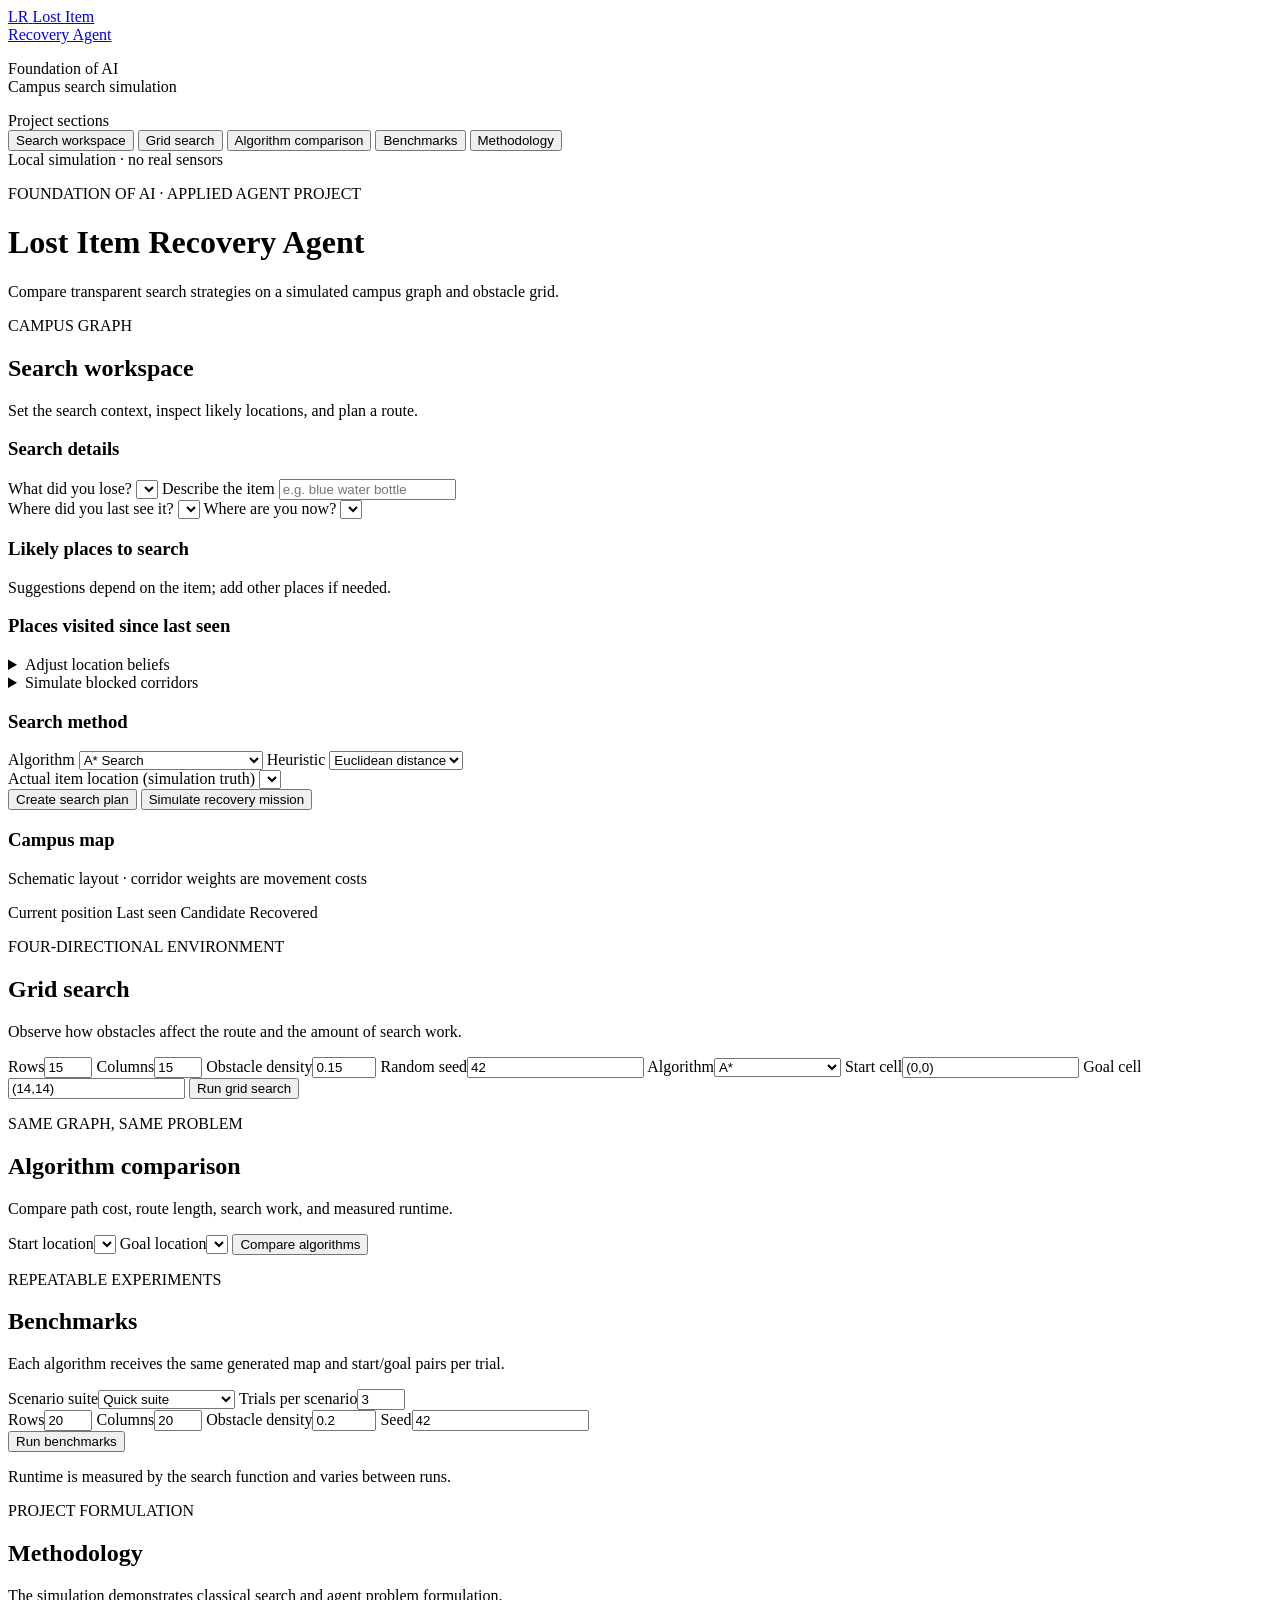
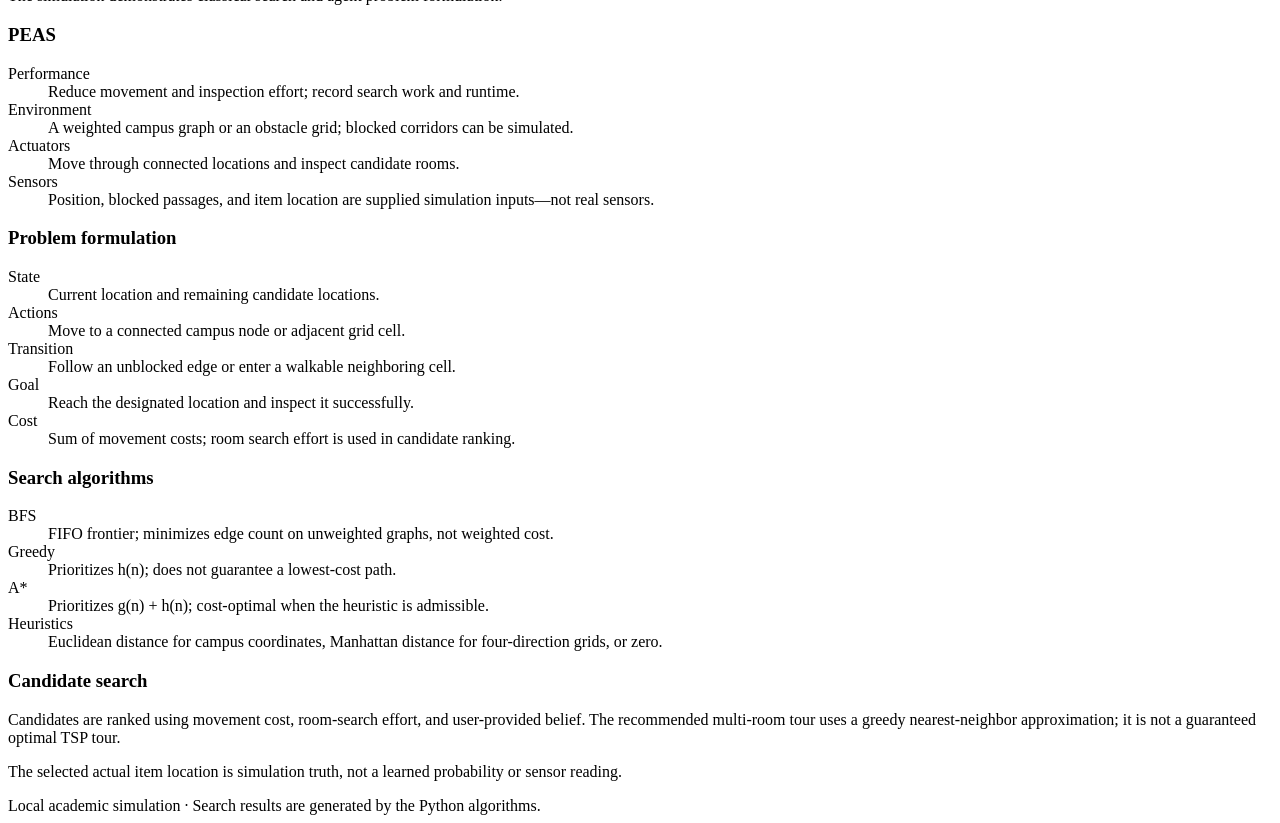
==== lost_item_agent/web/static/index.html @ 70382f89 "Replace Streamlit UI with Flask website Co-authored-by: Copilot <223556219+Copilot@users.noreply.git" ====
<!doctype html>
<html lang="en">
<head>
  <meta charset="utf-8">
  <meta name="viewport" content="width=device-width, initial-scale=1">
  <meta name="theme-color" content="#f4f6f3">
  <title>Lost Item Recovery Agent</title>
  <link rel="stylesheet" href="/static/styles.css">
  <script src="/static/app.js" defer></script>
</head>
<body>
  <div class="app-shell">
    <aside class="sidebar">
      <a class="brand" href="/" aria-label="Lost Item Recovery Agent home">
        <span class="brand-mark">LR</span>
        <span>Lost Item<br>Recovery Agent</span>
      </a>
      <p class="sidebar-caption">Foundation of AI<br>Campus search simulation</p>
      <span class="nav-label">Project sections</span>
      <nav class="primary-nav" aria-label="Project sections">
        <button class="nav-button active" data-page="search">Search workspace</button>
        <button class="nav-button" data-page="grid">Grid search</button>
        <button class="nav-button" data-page="comparison">Algorithm comparison</button>
        <button class="nav-button" data-page="benchmarks">Benchmarks</button>
        <button class="nav-button" data-page="methodology">Methodology</button>
      </nav>
      <div class="sidebar-foot">Local simulation · no real sensors</div>
    </aside>

    <main class="main-content">
      <header class="page-header">
        <div>
          <p class="eyebrow">FOUNDATION OF AI · APPLIED AGENT PROJECT</p>
          <h1>Lost Item Recovery Agent</h1>
          <p class="lead">Compare transparent search strategies on a simulated campus graph and obstacle grid.</p>
        </div>
      </header>

      <section class="page-section active" id="page-search">
        <div class="section-heading">
          <div><p class="eyebrow">CAMPUS GRAPH</p><h2>Search workspace</h2></div>
          <p>Set the search context, inspect likely locations, and plan a route.</p>
        </div>
        <div class="workspace-grid">
          <div class="card form-card">
            <form id="search-form">
              <div class="form-section">
                <h3>Search details</h3>
                <label>What did you lose?
                  <select id="item-category"></select>
                </label>
                <label id="custom-item-wrap" class="hidden">Describe the item
                  <input id="custom-item" type="text" placeholder="e.g. blue water bottle">
                </label>
                <div class="form-row">
                  <label>Where did you last see it?
                    <select id="last-seen"></select>
                  </label>
                  <label>Where are you now?
                    <select id="current-location"></select>
                  </label>
                </div>
              </div>
              <div class="form-section">
                <h3>Likely places to search</h3>
                <p class="field-help">Suggestions depend on the item; add other places if needed.</p>
                <div id="candidate-options" class="check-list"></div>
              </div>
              <div class="form-section">
                <h3>Places visited since last seen</h3>
                <div id="visited-options" class="check-list compact"></div>
              </div>
              <details class="form-section disclosure">
                <summary>Adjust location beliefs</summary>
                <p class="field-help">Manual beliefs only; these values are not learned by the system.</p>
                <div id="belief-options" class="belief-list"></div>
              </details>
              <details class="form-section disclosure">
                <summary>Simulate blocked corridors</summary>
                <p class="field-help">Blocked passages are removed from the graph for this run.</p>
                <div id="blocked-options" class="check-list compact"></div>
              </details>
              <div class="form-section">
                <h3>Search method</h3>
                <div class="form-row">
                  <label>Algorithm
                    <select id="search-algorithm">
                      <option value="astar">A* Search</option>
                      <option value="bfs">Breadth-First Search (BFS)</option>
                      <option value="greedy">Greedy Best-First Search</option>
                    </select>
                  </label>
                  <label>Heuristic
                    <select id="search-heuristic">
                      <option value="euclidean">Euclidean distance</option>
                      <option value="none">Null heuristic</option>
                    </select>
                  </label>
                </div>
                <label>Actual item location <span class="muted">(simulation truth)</span>
                  <select id="actual-location"></select>
                </label>
              </div>
              <div class="form-actions">
                <button class="button primary" type="button" id="plan-button">Create search plan</button>
                <button class="button secondary" type="button" id="mission-button">Simulate recovery mission</button>
              </div>
            </form>
          </div>
          <div class="card map-card">
            <div class="card-heading"><div><h3>Campus map</h3><p>Schematic layout · corridor weights are movement costs</p></div></div>
            <div id="campus-map" class="map-frame" aria-live="polite"></div>
            <div class="map-legend">
              <span><i class="legend-dot current"></i>Current position</span>
              <span><i class="legend-dot last-seen"></i>Last seen</span>
              <span><i class="legend-dot candidate"></i>Candidate</span>
              <span><i class="legend-dot recovered"></i>Recovered</span>
            </div>
          </div>
        </div>
        <div id="search-results" class="results-area"></div>
      </section>

      <section class="page-section" id="page-grid">
        <div class="section-heading">
          <div><p class="eyebrow">FOUR-DIRECTIONAL ENVIRONMENT</p><h2>Grid search</h2></div>
          <p>Observe how obstacles affect the route and the amount of search work.</p>
        </div>
        <div class="card">
          <form id="grid-form" class="grid-form">
            <label>Rows<input id="grid-rows" type="number" min="5" max="50" value="15"></label>
            <label>Columns<input id="grid-cols" type="number" min="5" max="50" value="15"></label>
            <label>Obstacle density<input id="grid-density" type="number" min="0" max="0.4" step="0.05" value="0.15"></label>
            <label>Random seed<input id="grid-seed" type="number" min="0" value="42"></label>
            <label>Algorithm<select id="grid-algorithm"><option value="astar">A*</option><option value="bfs">BFS</option><option value="greedy">Greedy Best-First</option></select></label>
            <label>Start cell<input id="grid-start" value="(0,0)"></label>
            <label>Goal cell<input id="grid-goal" value="(14,14)"></label>
            <button class="button primary" type="submit">Run grid search</button>
          </form>
        </div>
        <div id="grid-results" class="results-area"></div>
      </section>

      <section class="page-section" id="page-comparison">
        <div class="section-heading">
          <div><p class="eyebrow">SAME GRAPH, SAME PROBLEM</p><h2>Algorithm comparison</h2></div>
          <p>Compare path cost, route length, search work, and measured runtime.</p>
        </div>
        <div class="card">
          <form id="comparison-form" class="comparison-form">
            <label>Start location<select id="compare-start"></select></label>
            <label>Goal location<select id="compare-goal"></select></label>
            <button class="button primary" type="submit">Compare algorithms</button>
          </form>
        </div>
        <div id="comparison-results" class="results-area"></div>
      </section>

      <section class="page-section" id="page-benchmarks">
        <div class="section-heading">
          <div><p class="eyebrow">REPEATABLE EXPERIMENTS</p><h2>Benchmarks</h2></div>
          <p>Each algorithm receives the same generated map and start/goal pairs per trial.</p>
        </div>
        <div class="card">
          <form id="benchmark-form" class="benchmark-form">
            <label>Scenario suite<select id="benchmark-suite"><option value="fast">Quick suite</option><option value="standard">Standard scenarios</option><option value="custom">Custom grid</option></select></label>
            <label>Trials per scenario<input id="benchmark-trials" type="number" min="1" max="10" value="3"></label>
            <div id="custom-benchmark-fields" class="form-row hidden">
              <label>Rows<input id="benchmark-rows" type="number" min="5" max="50" value="20"></label>
              <label>Columns<input id="benchmark-cols" type="number" min="5" max="50" value="20"></label>
              <label>Obstacle density<input id="benchmark-density" type="number" min="0" max="0.4" step="0.05" value="0.2"></label>
              <label>Seed<input id="benchmark-seed" type="number" min="0" value="42"></label>
            </div>
            <button class="button primary" type="submit">Run benchmarks</button>
          </form>
          <p class="field-help">Runtime is measured by the search function and varies between runs.</p>
        </div>
        <div id="benchmark-results" class="results-area"></div>
      </section>

      <section class="page-section" id="page-methodology">
        <div class="section-heading">
          <div><p class="eyebrow">PROJECT FORMULATION</p><h2>Methodology</h2></div>
          <p>The simulation demonstrates classical search and agent problem formulation.</p>
        </div>
        <div class="method-grid">
          <article class="card"><h3>PEAS</h3><dl>
            <dt>Performance</dt><dd>Reduce movement and inspection effort; record search work and runtime.</dd>
            <dt>Environment</dt><dd>A weighted campus graph or an obstacle grid; blocked corridors can be simulated.</dd>
            <dt>Actuators</dt><dd>Move through connected locations and inspect candidate rooms.</dd>
            <dt>Sensors</dt><dd>Position, blocked passages, and item location are supplied simulation inputs—not real sensors.</dd>
          </dl></article>
          <article class="card"><h3>Problem formulation</h3><dl>
            <dt>State</dt><dd>Current location and remaining candidate locations.</dd>
            <dt>Actions</dt><dd>Move to a connected campus node or adjacent grid cell.</dd>
            <dt>Transition</dt><dd>Follow an unblocked edge or enter a walkable neighboring cell.</dd>
            <dt>Goal</dt><dd>Reach the designated location and inspect it successfully.</dd>
            <dt>Cost</dt><dd>Sum of movement costs; room search effort is used in candidate ranking.</dd>
          </dl></article>
          <article class="card"><h3>Search algorithms</h3><dl>
            <dt>BFS</dt><dd>FIFO frontier; minimizes edge count on unweighted graphs, not weighted cost.</dd>
            <dt>Greedy</dt><dd>Prioritizes h(n); does not guarantee a lowest-cost path.</dd>
            <dt>A*</dt><dd>Prioritizes g(n) + h(n); cost-optimal when the heuristic is admissible.</dd>
            <dt>Heuristics</dt><dd>Euclidean distance for campus coordinates, Manhattan distance for four-direction grids, or zero.</dd>
          </dl></article>
          <article class="card"><h3>Candidate search</h3><p>Candidates are ranked using movement cost, room-search effort, and user-provided belief. The recommended multi-room tour uses a greedy nearest-neighbor approximation; it is not a guaranteed optimal TSP tour.</p><p>The selected actual item location is simulation truth, not a learned probability or sensor reading.</p></article>
        </div>
      </section>
      <footer class="site-footer">Local academic simulation · Search results are generated by the Python algorithms.</footer>
    </main>
  </div>
  <div id="toast" class="toast" role="status" aria-live="polite"></div>
</body>
</html>
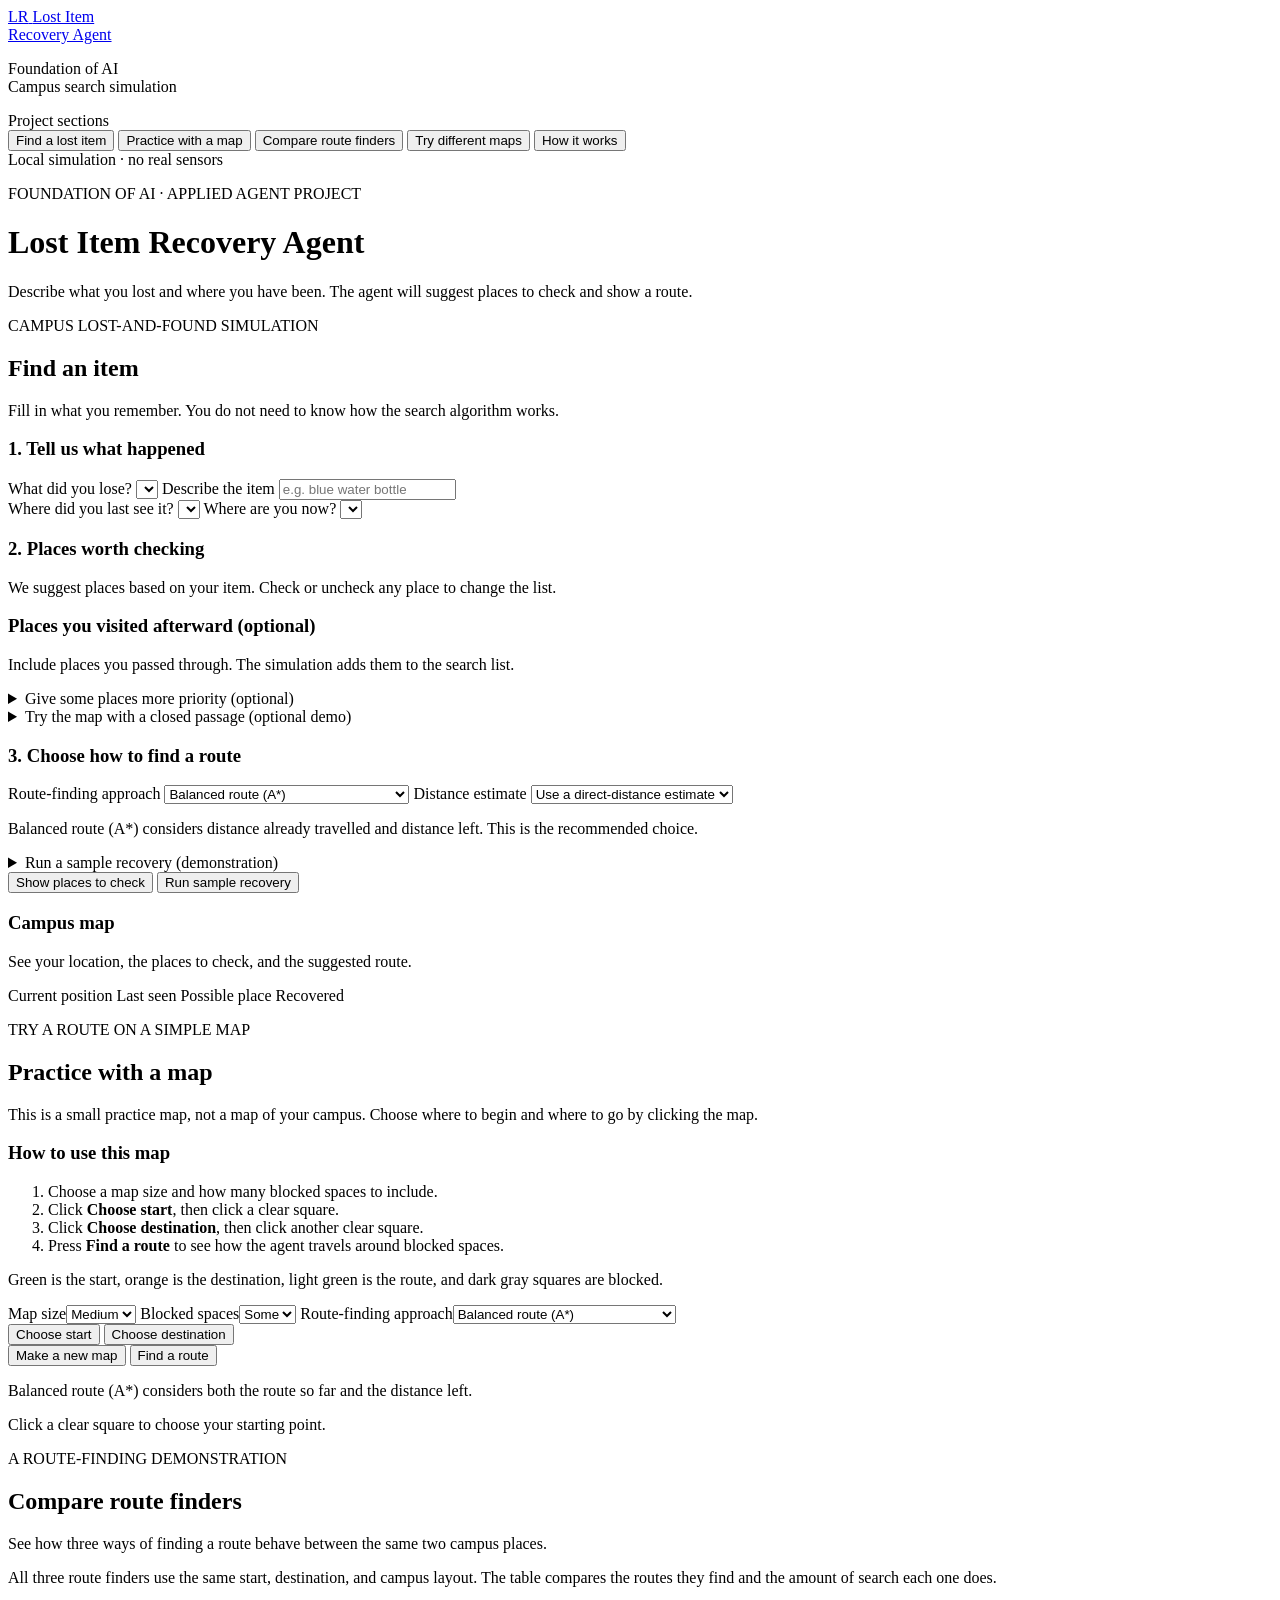
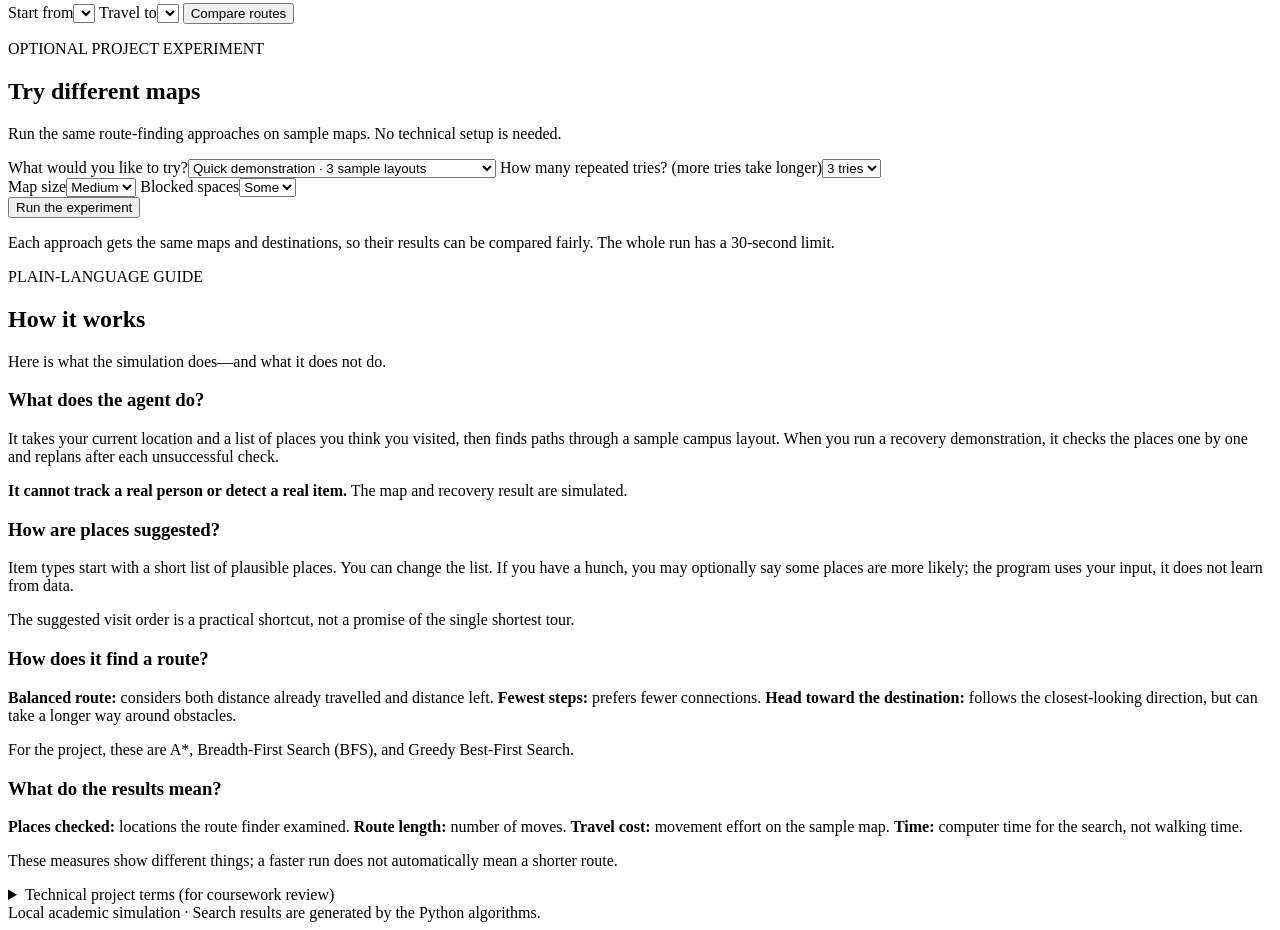
==== commit bddfd39c: "Improve usability and search controls Co-authored-by: Copilot <223556219+Copilot@users.noreply.githu" ====
--- a/lost_item_agent/web/static/index.html
+++ b/lost_item_agent/web/static/index.html
@@ -18,11 +18,11 @@
       <p class="sidebar-caption">Foundation of AI<br>Campus search simulation</p>
       <span class="nav-label">Project sections</span>
       <nav class="primary-nav" aria-label="Project sections">
-        <button class="nav-button active" data-page="search">Search workspace</button>
-        <button class="nav-button" data-page="grid">Grid search</button>
-        <button class="nav-button" data-page="comparison">Algorithm comparison</button>
-        <button class="nav-button" data-page="benchmarks">Benchmarks</button>
-        <button class="nav-button" data-page="methodology">Methodology</button>
+        <button class="nav-button active" data-page="search">Find a lost item</button>
+        <button class="nav-button" data-page="grid">Practice with a map</button>
+        <button class="nav-button" data-page="comparison">Compare route finders</button>
+        <button class="nav-button" data-page="benchmarks">Try different maps</button>
+        <button class="nav-button" data-page="methodology">How it works</button>
       </nav>
       <div class="sidebar-foot">Local simulation · no real sensors</div>
     </aside>
@@ -32,20 +32,20 @@
         <div>
           <p class="eyebrow">FOUNDATION OF AI · APPLIED AGENT PROJECT</p>
           <h1>Lost Item Recovery Agent</h1>
-          <p class="lead">Compare transparent search strategies on a simulated campus graph and obstacle grid.</p>
+          <p class="lead">Describe what you lost and where you have been. The agent will suggest places to check and show a route.</p>
         </div>
       </header>
 
       <section class="page-section active" id="page-search">
         <div class="section-heading">
-          <div><p class="eyebrow">CAMPUS GRAPH</p><h2>Search workspace</h2></div>
-          <p>Set the search context, inspect likely locations, and plan a route.</p>
+          <div><p class="eyebrow">CAMPUS LOST-AND-FOUND SIMULATION</p><h2>Find an item</h2></div>
+          <p>Fill in what you remember. You do not need to know how the search algorithm works.</p>
         </div>
         <div class="workspace-grid">
           <div class="card form-card">
             <form id="search-form">
               <div class="form-section">
-                <h3>Search details</h3>
+                <h3>1. Tell us what happened</h3>
                 <label>What did you lose?
                   <select id="item-category"></select>
                 </label>
@@ -62,58 +62,64 @@
                 </div>
               </div>
               <div class="form-section">
-                <h3>Likely places to search</h3>
-                <p class="field-help">Suggestions depend on the item; add other places if needed.</p>
+                <h3>2. Places worth checking</h3>
+                <p class="field-help">We suggest places based on your item. Check or uncheck any place to change the list.</p>
                 <div id="candidate-options" class="check-list"></div>
               </div>
               <div class="form-section">
-                <h3>Places visited since last seen</h3>
+                <h3>Places you visited afterward <span class="muted">(optional)</span></h3>
+                <p class="field-help">Include places you passed through. The simulation adds them to the search list.</p>
                 <div id="visited-options" class="check-list compact"></div>
               </div>
               <details class="form-section disclosure">
-                <summary>Adjust location beliefs</summary>
-                <p class="field-help">Manual beliefs only; these values are not learned by the system.</p>
+                <summary>Give some places more priority <span class="muted">(optional)</span></summary>
+                <p class="field-help">If you have a hunch, move its slider higher. These are your guesses, not learned predictions.</p>
                 <div id="belief-options" class="belief-list"></div>
               </details>
               <details class="form-section disclosure">
-                <summary>Simulate blocked corridors</summary>
-                <p class="field-help">Blocked passages are removed from the graph for this run.</p>
+                <summary>Try the map with a closed passage <span class="muted">(optional demo)</span></summary>
+                <p class="field-help">Choose a passage that cannot be used, for example because it is closed. The route will go around it.</p>
                 <div id="blocked-options" class="check-list compact"></div>
               </details>
               <div class="form-section">
-                <h3>Search method</h3>
+                <h3>3. Choose how to find a route</h3>
                 <div class="form-row">
-                  <label>Algorithm
+                  <label>Route-finding approach
                     <select id="search-algorithm">
-                      <option value="astar">A* Search</option>
-                      <option value="bfs">Breadth-First Search (BFS)</option>
-                      <option value="greedy">Greedy Best-First Search</option>
+                      <option value="astar">Balanced route (A*)</option>
+                      <option value="bfs">Fewest steps (BFS)</option>
+                      <option value="greedy">Head toward the destination (Greedy)</option>
                     </select>
                   </label>
-                  <label>Heuristic
+                  <label id="search-heuristic-label">Distance estimate
                     <select id="search-heuristic">
-                      <option value="euclidean">Euclidean distance</option>
-                      <option value="none">Null heuristic</option>
+                      <option value="euclidean">Use a direct-distance estimate</option>
+                      <option value="none">Do not estimate ahead</option>
                     </select>
                   </label>
                 </div>
-                <label>Actual item location <span class="muted">(simulation truth)</span>
+                <p id="approach-help" class="field-help">Balanced route (A*) considers distance already travelled and distance left. This is the recommended choice.</p>
+              </div>
+              <details class="form-section disclosure">
+                <summary>Run a sample recovery <span class="muted">(demonstration)</span></summary>
+                <p class="field-help">To demonstrate recovery, choose a pretend place where the item is. This is only simulation information—the app cannot actually detect an item.</p>
+                <label>Assume the item is at
                   <select id="actual-location"></select>
                 </label>
-              </div>
+              </details>
               <div class="form-actions">
-                <button class="button primary" type="button" id="plan-button">Create search plan</button>
-                <button class="button secondary" type="button" id="mission-button">Simulate recovery mission</button>
+                <button class="button primary" type="button" id="plan-button">Show places to check</button>
+                <button class="button secondary" type="button" id="mission-button">Run sample recovery</button>
               </div>
             </form>
           </div>
           <div class="card map-card">
-            <div class="card-heading"><div><h3>Campus map</h3><p>Schematic layout · corridor weights are movement costs</p></div></div>
+            <div class="card-heading"><div><h3>Campus map</h3><p>See your location, the places to check, and the suggested route.</p></div></div>
             <div id="campus-map" class="map-frame" aria-live="polite"></div>
             <div class="map-legend">
               <span><i class="legend-dot current"></i>Current position</span>
               <span><i class="legend-dot last-seen"></i>Last seen</span>
-              <span><i class="legend-dot candidate"></i>Candidate</span>
+              <span><i class="legend-dot candidate"></i>Possible place</span>
               <span><i class="legend-dot recovered"></i>Recovered</span>
             </div>
           </div>
@@ -123,87 +129,90 @@
 
       <section class="page-section" id="page-grid">
         <div class="section-heading">
-          <div><p class="eyebrow">FOUR-DIRECTIONAL ENVIRONMENT</p><h2>Grid search</h2></div>
-          <p>Observe how obstacles affect the route and the amount of search work.</p>
+          <div><p class="eyebrow">TRY A ROUTE ON A SIMPLE MAP</p><h2>Practice with a map</h2></div>
+          <p>This is a small practice map, not a map of your campus. Choose where to begin and where to go by clicking the map.</p>
+        </div>
+        <div class="card grid-instructions">
+          <h3>How to use this map</h3>
+          <ol>
+            <li>Choose a map size and how many blocked spaces to include.</li>
+            <li>Click <strong>Choose start</strong>, then click a clear square.</li>
+            <li>Click <strong>Choose destination</strong>, then click another clear square.</li>
+            <li>Press <strong>Find a route</strong> to see how the agent travels around blocked spaces.</li>
+          </ol>
+          <p class="field-help">Green is the start, orange is the destination, light green is the route, and dark gray squares are blocked.</p>
+        </div>
+        <div class="card grid-controls">
+          <form id="grid-form" class="grid-form">
+            <label>Map size<select id="grid-size"><option value="8">Small</option><option value="10" selected>Medium</option><option value="12">Large</option></select></label>
+            <label>Blocked spaces<select id="grid-obstacles"><option value="0">None</option><option value="0.1">A few</option><option value="0.2" selected>Some</option><option value="0.35">Many</option></select></label>
+            <label>Route-finding approach<select id="grid-algorithm"><option value="astar">Balanced route (A*)</option><option value="bfs">Fewest steps (BFS)</option><option value="greedy">Head toward destination (Greedy)</option></select></label>
+            <div class="point-controls">
+              <button class="button secondary point-button active" type="button" data-point="start">Choose start</button>
+              <button class="button secondary point-button" type="button" data-point="goal">Choose destination</button>
+            </div>
+            <button class="button secondary" id="new-map-button" type="button">Make a new map</button>
+            <button class="button primary" type="submit">Find a route</button>
+          </form>
+          <p id="grid-approach-help" class="field-help selection-help">Balanced route (A*) considers both the route so far and the distance left.</p>
+          <p id="grid-selection-help" class="field-help selection-help" aria-live="polite">Click a clear square to choose your starting point.</p>
+        </div>
+        <div id="grid-map" class="card practice-map" aria-live="polite"></div>
+        <div id="grid-results" class="results-area"></div>
+      </section>
+
+      <section class="page-section" id="page-comparison">
+        <div class="section-heading">
+          <div><p class="eyebrow">A ROUTE-FINDING DEMONSTRATION</p><h2>Compare route finders</h2></div>
+          <p>See how three ways of finding a route behave between the same two campus places.</p>
         </div>
         <div class="card">
-          <form id="grid-form" class="grid-form">
-            <label>Rows<input id="grid-rows" type="number" min="5" max="50" value="15"></label>
-            <label>Columns<input id="grid-cols" type="number" min="5" max="50" value="15"></label>
-            <label>Obstacle density<input id="grid-density" type="number" min="0" max="0.4" step="0.05" value="0.15"></label>
-            <label>Random seed<input id="grid-seed" type="number" min="0" value="42"></label>
-            <label>Algorithm<select id="grid-algorithm"><option value="astar">A*</option><option value="bfs">BFS</option><option value="greedy">Greedy Best-First</option></select></label>
-            <label>Start cell<input id="grid-start" value="(0,0)"></label>
-            <label>Goal cell<input id="grid-goal" value="(14,14)"></label>
-            <button class="button primary" type="submit">Run grid search</button>
+          <p class="field-help comparison-note">All three route finders use the same start, destination, and campus layout. The table compares the routes they find and the amount of search each one does.</p>
+          <form id="comparison-form" class="comparison-form">
+            <label>Start from<select id="compare-start"></select></label>
+            <label>Travel to<select id="compare-goal"></select></label>
+            <button class="button primary" type="submit">Compare routes</button>
           </form>
         </div>
-        <div id="grid-results" class="results-area"></div>
-      </section>
-
-      <section class="page-section" id="page-comparison">
-        <div class="section-heading">
-          <div><p class="eyebrow">SAME GRAPH, SAME PROBLEM</p><h2>Algorithm comparison</h2></div>
-          <p>Compare path cost, route length, search work, and measured runtime.</p>
-        </div>
-        <div class="card">
-          <form id="comparison-form" class="comparison-form">
-            <label>Start location<select id="compare-start"></select></label>
-            <label>Goal location<select id="compare-goal"></select></label>
-            <button class="button primary" type="submit">Compare algorithms</button>
-          </form>
-        </div>
         <div id="comparison-results" class="results-area"></div>
       </section>
 
       <section class="page-section" id="page-benchmarks">
         <div class="section-heading">
-          <div><p class="eyebrow">REPEATABLE EXPERIMENTS</p><h2>Benchmarks</h2></div>
-          <p>Each algorithm receives the same generated map and start/goal pairs per trial.</p>
+          <div><p class="eyebrow">OPTIONAL PROJECT EXPERIMENT</p><h2>Try different maps</h2></div>
+          <p>Run the same route-finding approaches on sample maps. No technical setup is needed.</p>
         </div>
         <div class="card">
           <form id="benchmark-form" class="benchmark-form">
-            <label>Scenario suite<select id="benchmark-suite"><option value="fast">Quick suite</option><option value="standard">Standard scenarios</option><option value="custom">Custom grid</option></select></label>
-            <label>Trials per scenario<input id="benchmark-trials" type="number" min="1" max="10" value="3"></label>
+            <label>What would you like to try?<select id="benchmark-suite"><option value="fast">Quick demonstration · 3 sample layouts</option><option value="standard">Full experiment · 6 layouts, including larger grids</option><option value="custom">Choose my own map</option></select></label>
+            <label>How many repeated tries? <span class="muted">(more tries take longer)</span><select id="benchmark-trials"><option value="1">1 try</option><option value="3" selected>3 tries</option><option value="5">5 tries</option></select></label>
             <div id="custom-benchmark-fields" class="form-row hidden">
-              <label>Rows<input id="benchmark-rows" type="number" min="5" max="50" value="20"></label>
-              <label>Columns<input id="benchmark-cols" type="number" min="5" max="50" value="20"></label>
-              <label>Obstacle density<input id="benchmark-density" type="number" min="0" max="0.4" step="0.05" value="0.2"></label>
-              <label>Seed<input id="benchmark-seed" type="number" min="0" value="42"></label>
+              <label>Map size<select id="benchmark-size"><option value="8">Small</option><option value="10" selected>Medium</option><option value="12">Large</option></select></label>
+              <label>Blocked spaces<select id="benchmark-obstacles"><option value="0">None</option><option value="0.1">A few</option><option value="0.2" selected>Some</option><option value="0.35">Many</option></select></label>
             </div>
-            <button class="button primary" type="submit">Run benchmarks</button>
+            <button class="button primary" type="submit">Run the experiment</button>
           </form>
-          <p class="field-help">Runtime is measured by the search function and varies between runs.</p>
+          <p class="field-help benchmark-note">Each approach gets the same maps and destinations, so their results can be compared fairly. The whole run has a 30-second limit.</p>
         </div>
         <div id="benchmark-results" class="results-area"></div>
       </section>
 
       <section class="page-section" id="page-methodology">
         <div class="section-heading">
-          <div><p class="eyebrow">PROJECT FORMULATION</p><h2>Methodology</h2></div>
-          <p>The simulation demonstrates classical search and agent problem formulation.</p>
+          <div><p class="eyebrow">PLAIN-LANGUAGE GUIDE</p><h2>How it works</h2></div>
+          <p>Here is what the simulation does—and what it does not do.</p>
         </div>
         <div class="method-grid">
-          <article class="card"><h3>PEAS</h3><dl>
-            <dt>Performance</dt><dd>Reduce movement and inspection effort; record search work and runtime.</dd>
-            <dt>Environment</dt><dd>A weighted campus graph or an obstacle grid; blocked corridors can be simulated.</dd>
-            <dt>Actuators</dt><dd>Move through connected locations and inspect candidate rooms.</dd>
-            <dt>Sensors</dt><dd>Position, blocked passages, and item location are supplied simulation inputs—not real sensors.</dd>
-          </dl></article>
-          <article class="card"><h3>Problem formulation</h3><dl>
-            <dt>State</dt><dd>Current location and remaining candidate locations.</dd>
-            <dt>Actions</dt><dd>Move to a connected campus node or adjacent grid cell.</dd>
-            <dt>Transition</dt><dd>Follow an unblocked edge or enter a walkable neighboring cell.</dd>
-            <dt>Goal</dt><dd>Reach the designated location and inspect it successfully.</dd>
-            <dt>Cost</dt><dd>Sum of movement costs; room search effort is used in candidate ranking.</dd>
-          </dl></article>
-          <article class="card"><h3>Search algorithms</h3><dl>
-            <dt>BFS</dt><dd>FIFO frontier; minimizes edge count on unweighted graphs, not weighted cost.</dd>
-            <dt>Greedy</dt><dd>Prioritizes h(n); does not guarantee a lowest-cost path.</dd>
-            <dt>A*</dt><dd>Prioritizes g(n) + h(n); cost-optimal when the heuristic is admissible.</dd>
-            <dt>Heuristics</dt><dd>Euclidean distance for campus coordinates, Manhattan distance for four-direction grids, or zero.</dd>
-          </dl></article>
-          <article class="card"><h3>Candidate search</h3><p>Candidates are ranked using movement cost, room-search effort, and user-provided belief. The recommended multi-room tour uses a greedy nearest-neighbor approximation; it is not a guaranteed optimal TSP tour.</p><p>The selected actual item location is simulation truth, not a learned probability or sensor reading.</p></article>
+          <article class="card"><h3>What does the agent do?</h3><p>It takes your current location and a list of places you think you visited, then finds paths through a sample campus layout. When you run a recovery demonstration, it checks the places one by one and replans after each unsuccessful check.</p><p><strong>It cannot track a real person or detect a real item.</strong> The map and recovery result are simulated.</p></article>
+          <article class="card"><h3>How are places suggested?</h3><p>Item types start with a short list of plausible places. You can change the list. If you have a hunch, you may optionally say some places are more likely; the program uses your input, it does not learn from data.</p><p>The suggested visit order is a practical shortcut, not a promise of the single shortest tour.</p></article>
+          <article class="card"><h3>How does it find a route?</h3><p><strong>Balanced route:</strong> considers both distance already travelled and distance left. <strong>Fewest steps:</strong> prefers fewer connections. <strong>Head toward the destination:</strong> follows the closest-looking direction, but can take a longer way around obstacles.</p><p>For the project, these are A*, Breadth-First Search (BFS), and Greedy Best-First Search.</p></article>
+          <article class="card"><h3>What do the results mean?</h3><p><strong>Places checked:</strong> locations the route finder examined. <strong>Route length:</strong> number of moves. <strong>Travel cost:</strong> movement effort on the sample map. <strong>Time:</strong> computer time for the search, not walking time.</p><p>These measures show different things; a faster run does not automatically mean a shorter route.</p></article>
+          <details class="card methodology-details"><summary>Technical project terms (for coursework review)</summary><div class="method-grid inner-method-grid">
+            <article><h3>PEAS</h3><p><strong>Performance:</strong> reduce movement and inspection effort and record search work. <strong>Environment:</strong> a weighted campus graph or obstacle grid. <strong>Actuators:</strong> move through connections and inspect rooms. <strong>Sensors:</strong> all positions and simulation truth are user-provided inputs; no real sensors are integrated.</p></article>
+            <article><h3>Search formulation</h3><p><strong>State:</strong> current location and remaining candidates. <strong>Actions:</strong> move along an open connection. <strong>Goal:</strong> reach and inspect the designated location. <strong>Cost:</strong> sum of movement weights.</p></article>
+            <article><h3>Search properties</h3><p>BFS uses a FIFO queue; Greedy orders by h(n); A* orders by g(n) + h(n). A* is cost-optimal when its heuristic is admissible. Manhattan distance suits four-direction unit-cost grids; Euclidean distance is used on the campus graph.</p></article>
+            <article><h3>Candidate tour</h3><p>Candidate priority is (movement cost + room inspection effort) × (1 − user belief). Tour planning uses a greedy nearest-neighbor approximation, not an optimal TSP solution.</p></article>
+          </div></details>
         </div>
       </section>
       <footer class="site-footer">Local academic simulation · Search results are generated by the Python algorithms.</footer>
